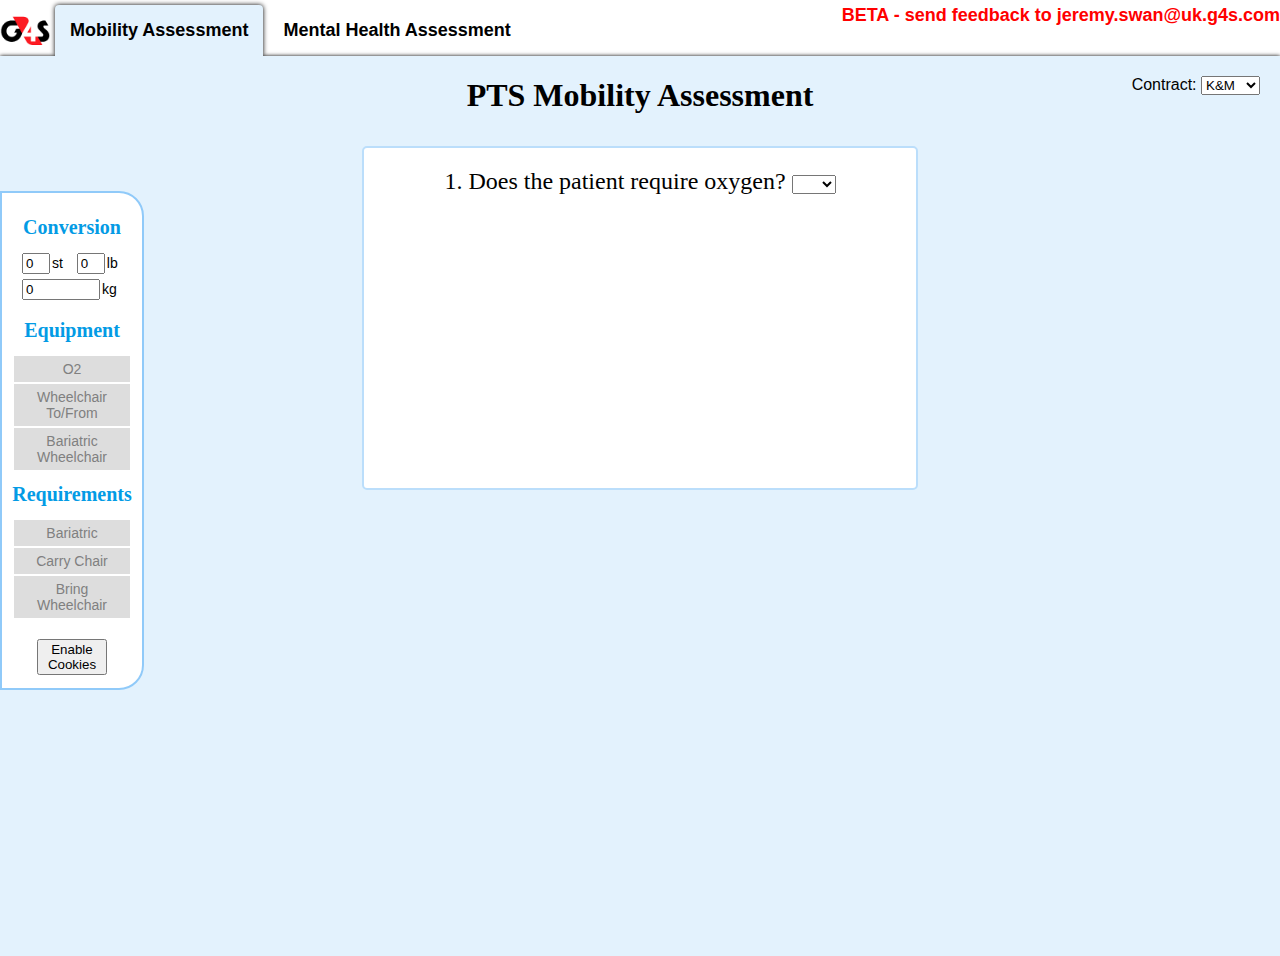
==== index.html @ 39474df9 "Add files via upload" ====
<!DOCTYPE html PUBLIC "-//W3C//DTD XHTML 1.0 Transitional//EN" "http://www.w3.org/TR/xhtml1/DTD/xhtml1-transitional.dtd">

<html xmlns="http://www.w3.org/1999/xhtml">
	
	<head>
		<link rel="stylesheet" type="text/css" href="MainStyle.css" />
		<link rel="stylesheet" type="text/css" href="StyleColours.css" />
		<link rel="stylesheet" type="text/css" href="IndexStyle.css" />

		<script src="https://ajax.googleapis.com/ajax/libs/jquery/3.2.1/jquery.min.js" type="text/javascript"></script>	
		<script src="IndexScript.js" type="text/javascript"></script>
		<title>PTS Assessments</title>
		<link rel="icon" href="favicon.ico" />
	</head>


	<body onload="ChangeTab('MobilityAssessment')">
		<ul id="navbar" style="white-space: nowrap">
			<li><img src="Logo.png" id="g4slogo" class="cant_select" style="cursor: pointer" alt="G4S" onclick="window.open('README.html', '_blank')"/></li>  			
			<li id="MobilityAssessmentTab" onclick="ChangeTab('MobilityAssessment')" class="tab cant_select tab_selected dark_tab"><a>Mobility Assessment</a></li>
			<li id="MentalHealthAssessmentTab" onclick="ChangeTab('MentalHealthAssessment')" class="tab cant_select"><a>Mental Health Assessment</a></li>
			<label style="float:right; color: red; background-color: white">BETA - send feedback to jeremy.swan@uk.g4s.com</label>
		</ul>
		
		<iframe id="MobilityAssessmentFrame" class="frame" style="display: none" src="MobilityAssessment.html"></iframe>
		<iframe id="MentalHealthAssessmentFrame" class="frame" style="display: none" src="MentalHealthAssessment.html"></iframe>
		
	</body>
</html>
---- MainStyle.css ----
body { //this fixes the modal overlay for IE
	height:100%;
	margin:0;
	padding:0;
	font-family: helvetica;
	background: #e3f2fd; //fallback
	background-attachment: fixed;
}

h1
{
	font-family: calibri;
	text-align: center;
	color: #000000;
}

h3
{
	font-size: 24px;
}

#suggestionBox h4
{
	font-size: 18px;
	text-decoration: underline;	
}


#activeXEnablePromptOverlay {
	position: fixed;
	left: 0px;
	top: 0px;
	width:100%;
	height:100%;
	text-align:center;
	z-index: 2000;
	background-color: rgba(0, 0, 0, 1);
	overflow:hidden;
}

#modalOverlay {
	position: fixed;
	left: 0px;
	top: 0px;
	width:100%;
	height:100%;
	text-align:center;
	z-index: 1000;
	background-color: rgba(0, 0, 0, 0.75);
	overflow:hidden;
}

.modalBox
{
	position: absolute;

	color: #039be5;
	padding: 10px;
	
	left: 33%;
	top: 120px;
	text-align: center;
	
	width: 33%;
	max-height: 500px;
	overflow: auto;
	z-index: 999;

	background-color: white;

	border-radius: 25px;
	border: 2px solid #90caf9;

	box-shadow: 0px 0px 50px #AAAAAA;
}
#mobilityDescription{
	font-style: italic;
}

#infoFloat
{
	position: fixed;
	
	left: 0px;
	top: 15%;
	
	float:left;
	
	padding: 10px;
	
	text-align: center;
	font-size: 14px;
	
	width: 120px;
	max-height: 500px;
	overflow: auto;
	
	background-color: white;
	border-top-right-radius: 25px;
	border-bottom-right-radius: 25px;
	border: 2px solid #90caf9;
	
	z-index: 300;
	
}

#infoFloat h1
{
	font-size: 20px;
	color: #039be5;
}

#infoFloat .infoSection .infoValue
{
	padding: 5px;
	margin: 2px;
	background-color: #DDDDDD;
	color: grey;
	cursor: pointer;
}

#infoFloat input{
	position: relative;
	left: 10px;
	margin-bottom: 5px;
	width: 70px;
	margin-right: 12px;
}
#infoFloat #infoConversion{
	text-align: left;
}

.questionboxes
{
	text-align: center;
}


.question
{
	font-family: calibri;
	display: inline-block;
	position: relative;
	font-size: 24px;
	margin: 10px;
	padding: 20px;
	width: 40%;
	height: 300px;
	
	background-color: white;

	border-radius: 5px;
	border: 2px solid #bbdefb;
	
	overflow: auto;
	
	clear:both;

	cursor: pointer;
}


.subquestion
{
	margin-top: 10px;
	margin-bottom: 10px;
}

.question:hover
{
	color: #039be5; //fallback
	color: var(--c_question_hover);
}

.highlightQuestion
{
  -webkit-animation: highlightAnimation 0.5s;
  animation: highlightAnimation 0.5s;
}
@keyframes highlightAnimation
{
	from{
		background-color: #a5d6a7; //fallback
		background-color: var(--c_highlight)}
	to{background-color: white}
}
.nextQuestionButton
{
	position:relative;
	bottom: -150px;
}



.cant_select{
	user-drag: none; 
	user-select: none;
	-moz-user-select: none;
	-webkit-user-drag: none;
	-webkit-user-select: none;
	-ms-user-select: none;
}


.fancy_scroller ::-webkit-scrollbar-button {
    width: 0;
    height: 0;
    display: none;
 }
.fancy_scroller ::-webkit-scrollbar-corner {
    background-color: transparent;
 }
.fancy_scroller ::-webkit-scrollbar {
    width: 14px;
    height: 18px;
 }
.fancy_scroller ::-webkit-scrollbar-thumb {
    height: 6px;
    border: 4px solid rgba(0, 0, 0, 0);
    background-clip: padding-box;
    -webkit-border-radius: 7px;
    background-color: rgba(0, 0, 0, 0.15);
    -webkit-box-shadow: inset -1px -1px 0px rgba(0, 0, 0, 0.05), inset 1px 1px 0px rgba(0, 0, 0, 0.05);
 }
 
input[type=number]::-webkit-inner-spin-button, input[type=number]::-webkit-outer-spin-button { 
  -webkit-appearance: none; 
  margin: 0; 
}
---- StyleColours.css ----
html{
	--c_highlight: #a5d6a7;
	--c_question_hover: #039be5;
	
	--c_mobility_primary: #e3f2fd;
	--c_mobility_secondary: #bbdefb;
	
	--c_mental_health_primary: #c8e6c9;
	--c_mental_health_secondary: #a5d6a7;
}
---- IndexStyle.css ----
html{
	position: absolute;
	top: 0;
	left: 0;
	width: 100%;
	height: 100vh;
	font-family: helvetica;
	margin-right: 0;
}
body{
	margin: 0;
	padding: 0;
}

#navbar{
	white-space: nowrap;
	
	font-size: 18px;
	background: inherit;
	display: block;
	margin: 0;
	padding: 0;
	padding-top: 5px;
	width: 100%;
	top: 0;
	left: 0;
	overflow: hidden;
	
	color: black;
	background-color: white;
	font-weight: bold;
	
	cursor: default;
	
	z-index: 10;
}

#navbar li{
	list-style: none;
	display: inline-block;
}
#navbar li a{
	position: relative;
	display: block;
	padding: 15px;
	text-align: center;
	text-decoration: none;
	border-bottom: none;
}
#g4slogo{
	max-width: 50px;
	max-height: 50px;
	margin: 0;
	padding: 0;
	vertical-align: middle;
}
#g4slogo:hover{
	opacity: 0.4;
}
.tab{
	border-top-left-radius: 4px;
	border-top-right-radius: 4px;
}
.tab:hover{
	background-color: #bbdefb;
	cursor: pointer;
}
.tab_selected{
	position: relative;
	background-color: #e3f2fd;
	box-shadow: 0px 0px 5px black;
	z-index: 1000;
}
.tab_selected:hover{
	background-color: #e3f2fd;
	cursor: pointer;
}

.dark_tab::after{
	position: absolute;
	top: 0;
	left: 0;
	width: 100%;

	background-color: black;
	opacity: 0.4;
	z-index: 1000;
}

#MobilityAssessmentTab:hover{
	background-color: var(--c_mobility_secondary);
}
#MobilityAssessmentTab.tab_selected{
	background-color: var(--c_mobility_primary);
}
#MobilityAssessmentTab.tab_selected:hover{
	background-color: var(--c_mobility_primary);
}
#MentalHealthAssessmentTab:hover{
	background-color: var(--c_mental_health_secondary);
}
#MentalHealthAssessmentTab.tab_selected{
	background-color: var(--c_mental_health_primary);
}
#MentalHealthAssessmentTab.tab_selected:hover{
	background-color: var(--c_mental_health_primary);
}

iframe{
	height: 100vh;
	width: 100%;
	position: absolute;
	left: 0;
	border: none;
	z-index: 10;
	box-shadow: 0px 0px 4px black;
}

.cant_select{
	user-drag: none; 
	user-select: none;
	-moz-user-select: none;
	-webkit-user-drag: none;
	-webkit-user-select: none;
	-ms-user-select: none;
}
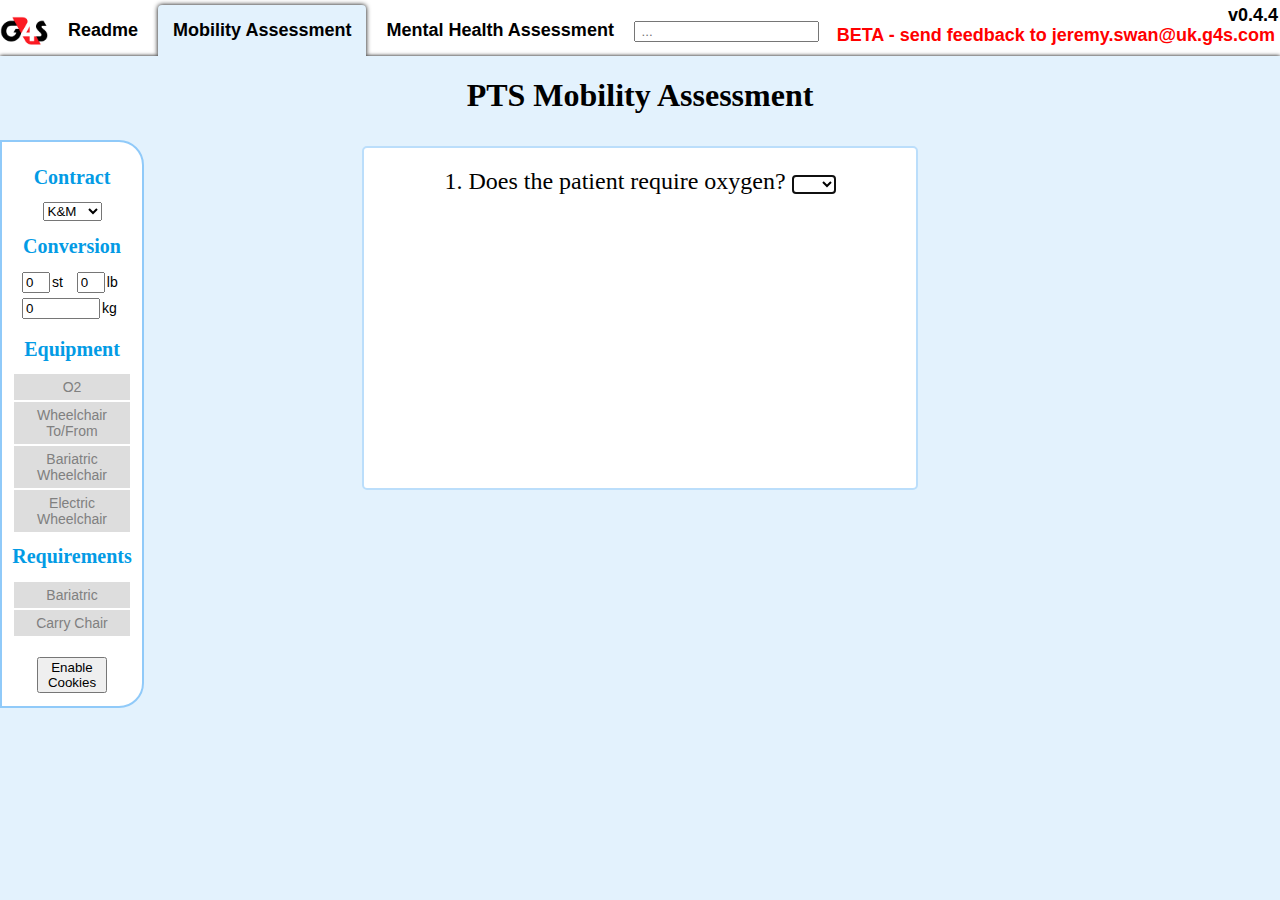
==== commit 6f5560ad: "Add files via upload" ====
--- a/index.html
+++ b/index.html
@@ -16,14 +16,17 @@
 
 	<body onload="ChangeTab('MobilityAssessment')">
 		<ul id="navbar" style="white-space: nowrap">
-			<li><img src="Logo.png" id="g4slogo" class="cant_select" style="cursor: pointer" alt="G4S" onclick="window.open('README.html', '_blank')"/></li>  			
+			<li><img src="Logo.png" id="g4slogo" class="cant_select" style="xcursor: pointer" alt="G4S" onclick="xwindow.open('README.html', '_blank')"/></li>  	
+			<li id="ReadmeTab" onclick="ChangeTab('Readme')" class="tab cant_select"><a>Readme</a></li>		
 			<li id="MobilityAssessmentTab" onclick="ChangeTab('MobilityAssessment')" class="tab cant_select tab_selected dark_tab"><a>Mobility Assessment</a></li>
 			<li id="MentalHealthAssessmentTab" onclick="ChangeTab('MentalHealthAssessment')" class="tab cant_select"><a>Mental Health Assessment</a></li>
-			<label style="float:right; color: red; background-color: white">BETA - send feedback to jeremy.swan@uk.g4s.com</label>
+			<label id="betaLabel" class="cant_select">BETA - send feedback to jeremy.swan@uk.g4s.com</label>
+			<label id="versionLabel" class="cant_select">v0.4.4</label>
+			<input id="txtJrnyMob" class="autocomplete srchmob summary inset required" id="txtJrnyMob" type="text" placeholder=" ..." data-parentid="txtJrnyST" value=""/>
 		</ul>
 		
 		<iframe id="MobilityAssessmentFrame" class="frame" style="display: none" src="MobilityAssessment.html"></iframe>
 		<iframe id="MentalHealthAssessmentFrame" class="frame" style="display: none" src="MentalHealthAssessment.html"></iframe>
-		
+		<iframe id="ReadmeFrame" class="frame" style="display: none" src="README.html"></iframe>		
 	</body>
 </html>--- a/MainStyle.css
+++ b/MainStyle.css
@@ -75,59 +75,6 @@
 }
 #mobilityDescription{
 	font-style: italic;
-}
-
-#infoFloat
-{
-	position: fixed;
-	
-	left: 0px;
-	top: 15%;
-	
-	float:left;
-	
-	padding: 10px;
-	
-	text-align: center;
-	font-size: 14px;
-	
-	width: 120px;
-	max-height: 500px;
-	overflow: auto;
-	
-	background-color: white;
-	border-top-right-radius: 25px;
-	border-bottom-right-radius: 25px;
-	border: 2px solid #90caf9;
-	
-	z-index: 300;
-	
-}
-
-#infoFloat h1
-{
-	font-size: 20px;
-	color: #039be5;
-}
-
-#infoFloat .infoSection .infoValue
-{
-	padding: 5px;
-	margin: 2px;
-	background-color: #DDDDDD;
-	color: grey;
-	cursor: pointer;
-}
-
-#infoFloat input{
-	position: relative;
-	left: 10px;
-	margin-bottom: 5px;
-	width: 70px;
-	margin-right: 12px;
-}
-#infoFloat #infoConversion{
-	text-align: left;
 }
 
 .questionboxes
--- a/StyleColours.css
+++ b/StyleColours.css
@@ -7,4 +7,7 @@
 	
 	--c_mental_health_primary: #c8e6c9;
 	--c_mental_health_secondary: #a5d6a7;
+	
+	--c_readme_primary: #e6ee9c;
+	--c_readme_secondary: #d4e157;
 }--- a/IndexStyle.css
+++ b/IndexStyle.css
@@ -31,13 +31,12 @@
 	font-weight: bold;
 	
 	cursor: default;
-	
-	z-index: 10;
 }
 
 #navbar li{
 	list-style: none;
 	display: inline-block;
+	border-bottom: none;
 }
 #navbar li a{
 	position: relative;
@@ -48,18 +47,19 @@
 	border-bottom: none;
 }
 #g4slogo{
-	max-width: 50px;
-	max-height: 50px;
+	max-width: 48px;
+	max-height: 48px;
 	margin: 0;
 	padding: 0;
 	vertical-align: middle;
 }
 #g4slogo:hover{
-	opacity: 0.4;
+	xopacity: 0.4;
 }
 .tab{
 	border-top-left-radius: 4px;
 	border-top-right-radius: 4px;
+	z-index: 1;
 }
 .tab:hover{
 	background-color: #bbdefb;
@@ -76,16 +76,6 @@
 	cursor: pointer;
 }
 
-.dark_tab::after{
-	position: absolute;
-	top: 0;
-	left: 0;
-	width: 100%;
-
-	background-color: black;
-	opacity: 0.4;
-	z-index: 1000;
-}
 
 #MobilityAssessmentTab:hover{
 	background-color: var(--c_mobility_secondary);
@@ -106,13 +96,26 @@
 	background-color: var(--c_mental_health_primary);
 }
 
-iframe{
-	height: 100vh;
+#betaLabel {
+	position: absolute;
+	top: 25px;
+	right: 5px;
+	color: red;
+}
+
+#versionLabel {
+	position: absolute;
+	top: 5px;
+	right: 2px;
+	color: black;
+}
+
+iframe {
+	height: calc(100vh - 56px);
 	width: 100%;
 	position: absolute;
 	left: 0;
 	border: none;
-	z-index: 10;
 	box-shadow: 0px 0px 4px black;
 }
 
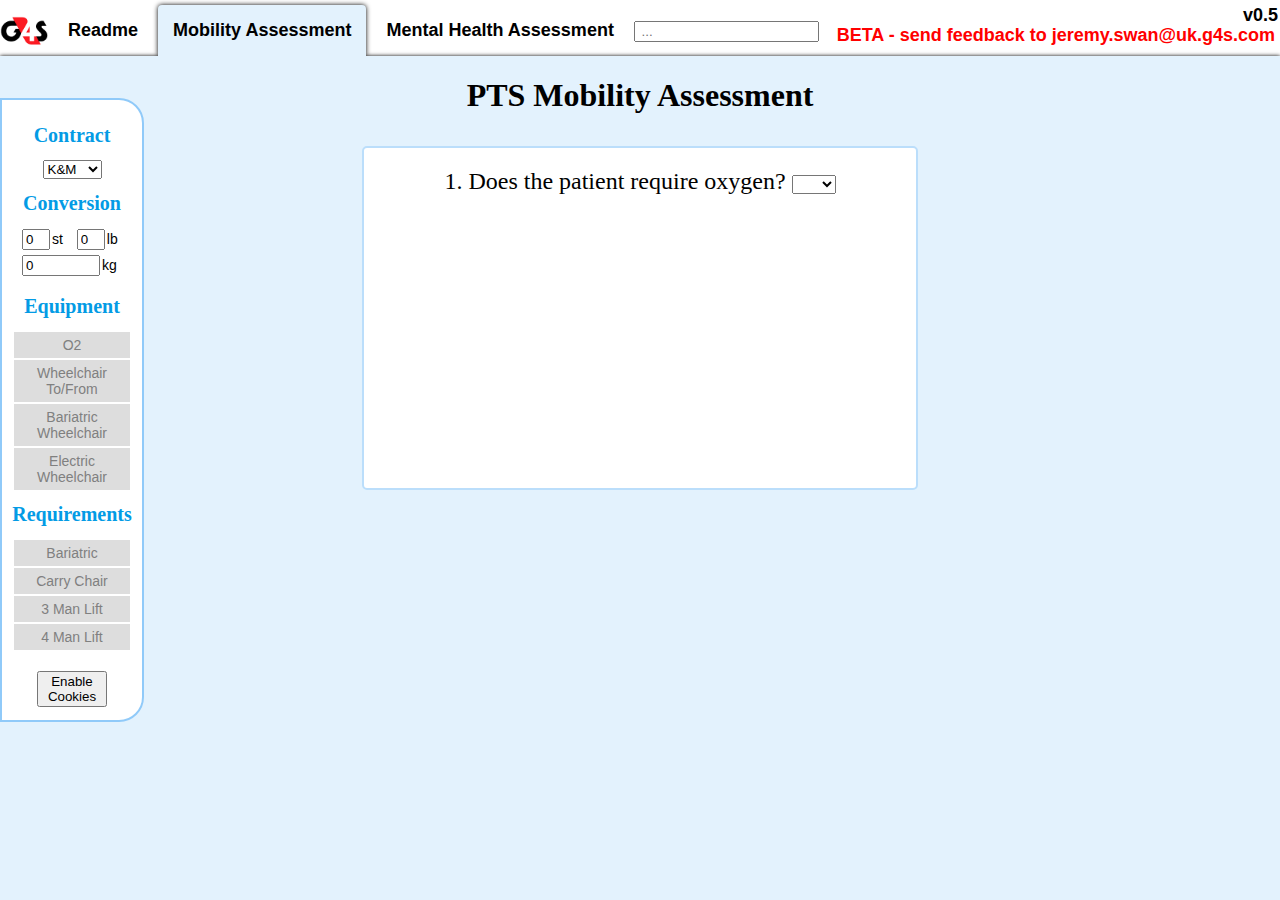
==== commit 3bd96fcc: "Add files via upload" ====
--- a/index.html
+++ b/index.html
@@ -21,8 +21,8 @@
 			<li id="MobilityAssessmentTab" onclick="ChangeTab('MobilityAssessment')" class="tab cant_select tab_selected dark_tab"><a>Mobility Assessment</a></li>
 			<li id="MentalHealthAssessmentTab" onclick="ChangeTab('MentalHealthAssessment')" class="tab cant_select"><a>Mental Health Assessment</a></li>
 			<label id="betaLabel" class="cant_select">BETA - send feedback to jeremy.swan@uk.g4s.com</label>
-			<label id="versionLabel" class="cant_select">v0.4.4</label>
-			<input id="txtJrnyMob" class="autocomplete srchmob summary inset required" id="txtJrnyMob" type="text" placeholder=" ..." data-parentid="txtJrnyST" value=""/>
+			<label id="versionLabel" class="cant_select">v0.5</label>
+			<input name="txtJrnyMob" class="autocomplete srchmob summary inset required" id="txtJrnyMob" type="text" placeholder=" ..." data-parentid="txtJrnyST" value=""/>
 		</ul>
 		
 		<iframe id="MobilityAssessmentFrame" class="frame" style="display: none" src="MobilityAssessment.html"></iframe>
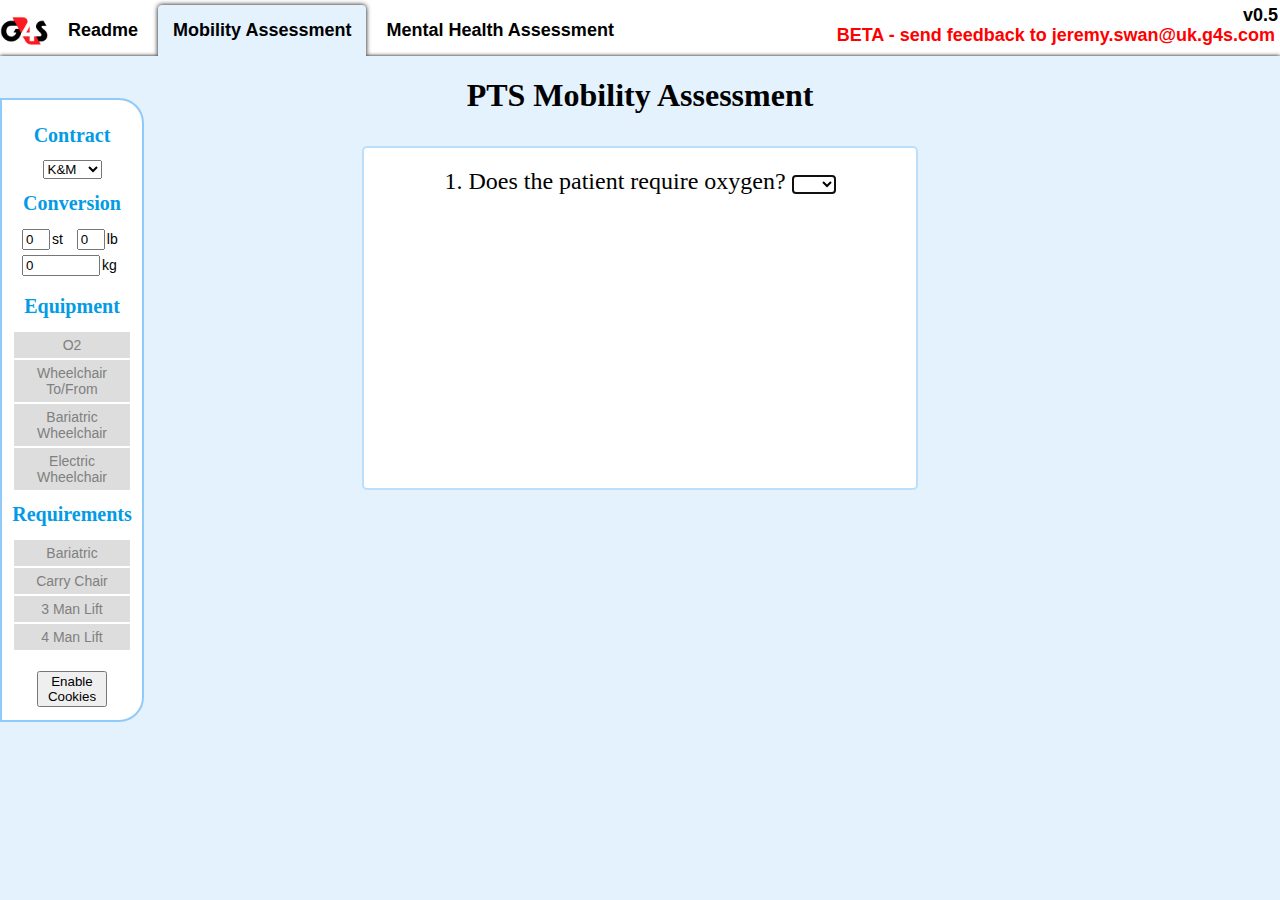
==== commit a81aa04e: "Add files via upload" ====
--- a/index.html
+++ b/index.html
@@ -22,7 +22,6 @@
 			<li id="MentalHealthAssessmentTab" onclick="ChangeTab('MentalHealthAssessment')" class="tab cant_select"><a>Mental Health Assessment</a></li>
 			<label id="betaLabel" class="cant_select">BETA - send feedback to jeremy.swan@uk.g4s.com</label>
 			<label id="versionLabel" class="cant_select">v0.5</label>
-			<input name="txtJrnyMob" class="autocomplete srchmob summary inset required" id="txtJrnyMob" type="text" placeholder=" ..." data-parentid="txtJrnyST" value=""/>
 		</ul>
 		
 		<iframe id="MobilityAssessmentFrame" class="frame" style="display: none" src="MobilityAssessment.html"></iframe>
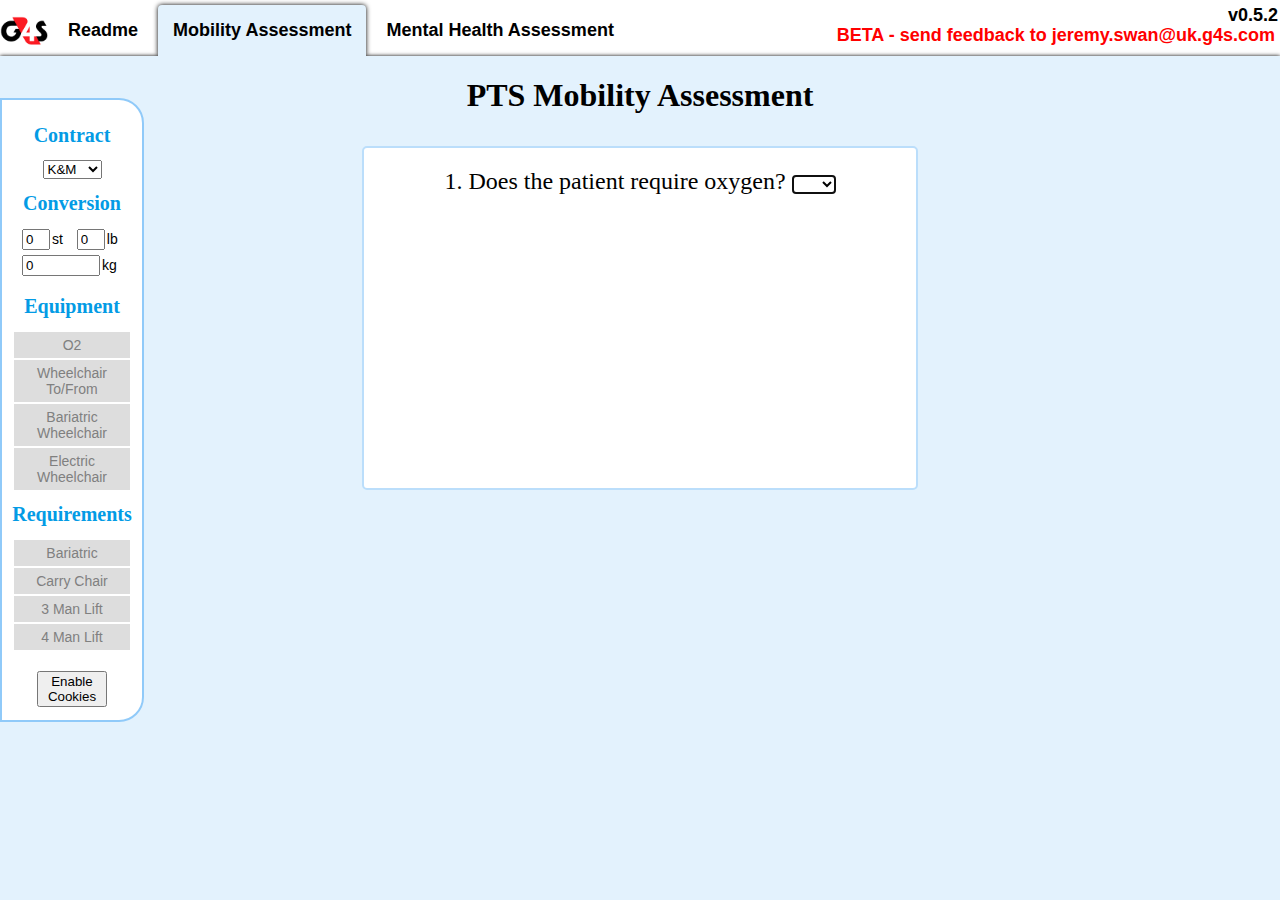
==== commit fa5dd89e: "Add files via upload" ====
--- a/index.html
+++ b/index.html
@@ -21,7 +21,7 @@
 			<li id="MobilityAssessmentTab" onclick="ChangeTab('MobilityAssessment')" class="tab cant_select tab_selected dark_tab"><a>Mobility Assessment</a></li>
 			<li id="MentalHealthAssessmentTab" onclick="ChangeTab('MentalHealthAssessment')" class="tab cant_select"><a>Mental Health Assessment</a></li>
 			<label id="betaLabel" class="cant_select">BETA - send feedback to jeremy.swan@uk.g4s.com</label>
-			<label id="versionLabel" class="cant_select">v0.5</label>
+			<label id="versionLabel" class="cant_select">v0.5.2</label>
 		</ul>
 		
 		<iframe id="MobilityAssessmentFrame" class="frame" style="display: none" src="MobilityAssessment.html"></iframe>
